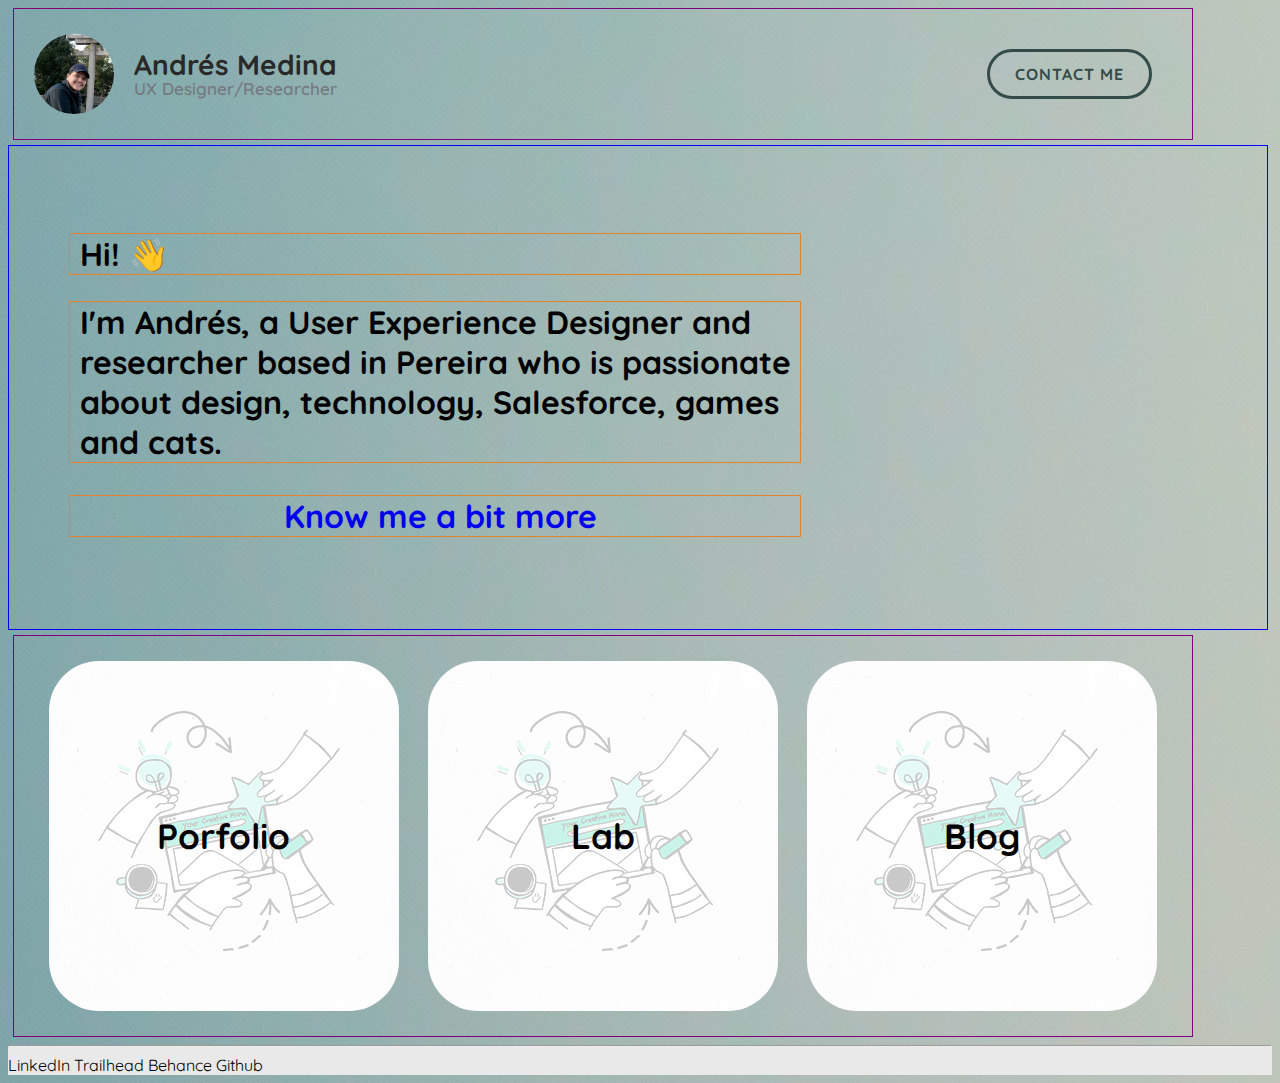
==== index.html @ 08f36b9d "creacion de Git" ====
<!DOCTYPE html>
<html lang="en">
    <head>
        <meta charset="UTF-8">
        <meta http-equiv="X-UA-Compatible" content="IE=edge">
        <meta name="viewport" content="width=device-width, initial-scale=1.0">
    
        <link rel="preconnect" href="https://fonts.googleapis.com">
        <link rel="preconnect" href="https://fonts.gstatic.com" crossorigin>
        <link href="https://fonts.googleapis.com/css2?family=Quicksand:wght@300400;;&display=swap" rel="stylesheet">
    
        <link href="./css/style.css" rel="stylesheet">
    
        <link rel="stylesheet" href="https://cdnjs.cloudflare.com/ajax/libs/animate.css/4.1.1/animate.min.css"
      />
    
        <title>Andres Medina | UX Design </title>
    
    </head>
<body>
    <section>
        <header>
            <div class="title">
                    <img src="./images/AMedina.jpg" class="profilePic" alt="It's me, Andrés">
                    <h1>Andrés Medina</h1>
                    <h2>UX Designer/Researcher</h2>
            </div>
                <nav>
                    <a  href="./pages/contact.html" target="" class="button" title="Go ahead, click me!!">Contact me</a>
                </nav>
         </header>
    </section>

    <div >
        <div class="box box1">
            <h2>Hi! 👋</h2> 
            <h2>I'm Andrés, a User Experience Designer and researcher based in Pereira who is passionate about design,   technology, Salesforce,  games   and cats.
            </h2>   
            <a href="./pages/about.html" target=""><h3>Know me a bit more</h2></a>
                    
        </div>    
     </div>
      
        
     <div>
        <div class="box box-project">
            <a href="./pages/portfolio.html" target=""><div class="box-project-child child1"> 
                 <h2 >Porfolio</h2> 
            </div></a>
            
            <a href="./pages/caseStudies.html" target=""><div class="box-project-child child2"> 
                <h2 >Lab</h2> 
            </div></a>

            <a href="./pages/blog.html" target=""><div class="box-project-child child3"> 
                <h2 >Blog</h2> 
            </div></a>
        </div>
    </div>

        
    
              
                
        <footer >
            <hr>
            <div>
                <a>LinkedIn</a>
                <a>Trailhead</a>
                <a>Behance</a>
                <a>Github</a>
            </div>
        
        </footer>
    
</body>



</html>
---- css/style.css ----
/* Pallete

#95B1AE
#334B49
#A3ABC3 - morado
#A5ABBD

Main #7D8253

Background - 
#e8e9e8 

*/

/* General Styles */


body {
    font-family: 'Quicksand', sans-serif;
    background-color: #eeeeee;
    
}
.box{
    max-width:90%;
    text-align:center;
}

a{
    text-decoration: none;
    cursor: pointer;        
}
a:visited{
    text-decoration: none;
    cursor: pointer; 
    color: mainColor;  
}


/* Header Styles */
header{
    position:relative;
    clear:both;
    max-width:90%;
    display:flex;
    flex-wrap: wrap;
    justify-content:space-between;
    align-items: center;
    align-content: center;
    margin: 5px;
    padding:20px;
    overflow:hidden; 
    border: solid 1px purple;

}

.title{ 
    
    top:0; 
    display:block;
    float:left;
    min-width:340px
}

.profilePic{ 
    background-color:rgb(255, 255, 255);
    border-radius:40px;
    width:80px;height:80px;
    float:left;
    margin-right:20px
}

header h1{
    font-size:28px;
    line-height:23px;
    color:#292929;
    font-weight: 00;
    margin-bottom: 0%;

}
header h2{
    font-size:17px;
    line-height:150%;
    margin:0;
    color:#747b80;
    font-weight:600
}
header nav{
    padding:20px;
}
.button{
    padding:12px 25px;
    border-radius:80px;
    display:block;
    text-transform:uppercase;
    font-weight:700;
    letter-spacing:1px;
    text-align:center;
    transition: .25s all cubic-bezier(0.25, 0.1, 0.82, 0.53);
}

nav a {
    text-decoration: none;
    color:#334B49;
    border: solid 3px #334B49;
            
}
nav a:hover {
    text-decoration: none;
    border: solid 3px #334B49;
    background-color: #334B49;
    border-radius: 40xp;
    cursor: pointer;
    color: white;
    
    }

nav a:visited {
    border: solid 3px #334B49;
    background-color: #334B49;
    border-radius: 40xp;
}



 /* Front Styles */       
.box1{
    text-align: left;
    padding: 60px;
    border: solid 1px blue;
    
  
}
.box1 h2{
    
    font-size: xx-large;
    max-width: 45rem;
    max-height:830px;
    align-content: center;
    border: solid 1px rgb(228, 131, 40);
    padding-left: 10px;
}

.box1 h3{
    
    font-size: xx-large;
    max-width: 45rem;
    max-height:830px;
    align-content: center;
    border: solid 1px rgb(228, 131, 40);
    padding-left: 10px;
    text-align: center;
}

.box2{
    background-color: #334B49;
    text-align: left;
    padding: 80px;
    padding-left: 90px;
}



.box1 .contactMe {
    display:flex;
    width:550px;height:130px;
    align-content: center;
    font-size: 30px;
    font-weight: 100;
    text-align: center;
    border: solid red;
    margin-left: 20%;

}

.box3{
    text-align: center;
    padding: 60px;
    
    font-size: 40px;
  
}
.box3:hover{
    text-align: center;
    padding: 60px;
    font-size: 41px;
    color: rgb(114, 93, 0);
  
}

.box-project{
    display:flex;
    flex-wrap: wrap;
    position: relative;
    clear:both;
    justify-content:space-around;
    align-items: center;
    align-content: center;
    margin: 5px;
    padding:20px;
    overflow:hidden; 
    border: solid 1px purple;
    
}

.box-project-child{
    display: flex;
    justify-content:center;
    top:0; 
    margin: 5px;
    width:350px;
    height:350px;
    align-items: center;
    align-content: center;
    background-color:#647a79;
    color:black;
    border-radius:50px;
    
}
.box-project-child:hover{
    display: flex;
    justify-content:center;
    top:0; 
    width:350px;
    height:350px;
    align-items: center;
    align-content: center;
    background-color:#334B49;
    color:red;
    
}

.box-project-child h2{
    align-items: center;
    align-content: center;
    text-align: center;
    font-size:35px;
    
}

.child1{
     background-image:url(../images/create2.jpg);
    
}

.child2{
    background-image:url(../images/create2.jpg);
   
}

.child3{
    background-image:url(../images/create2.jpg);
   
}

footer{
    
    background-color: #e8e9e8;
}

.footer-flex {
    display: flex;
    justify-content: center;
    align-items: center;
    align-content: center;
    margin: 20px;
  }

.footer-logo{
    background-color:rgb(255, 255, 255);
    border-radius:40px;
    width:80px;height:80px;
    float:left;
    margin-right:30px
}


/*
.grid{
    display:grid;
    place-items: center;
    margin:20px;
    padding:20px;
    grid-template-columns: 1fr;
    grid-template-rows: 1fr;
}
*/

/* Portfolio Grid */
.photo-grid{
    display:grid;
    gap: 2rem;
    grid-template-columns: repeat( auto-fit, minmax( 240px, 1fr));
    grid-auto-rows: 240px;
    
}
.card-tall{
    grid-row: span 2 / auto;
}
.card-wide{
    grid-column: span 2 / auto;
}

/* Mobile Styles */
@media only screen and (max-width: 400px) {
    body {
        background-image: url(../images/mobile.jpg);
    }
  }
  /* Tablet Styles */
  @media only screen and (min-width: 401px) and (max-width: 960px) {
    body {
        background-image: url(../images/tablet.jpg);
    }
  }
  /* Desktop Styles */
  @media only screen and (min-width: 961px) {
    body {
        background-image: url(../images/laptop.jpg);
  }
}
  /* ANIMATIONS */

  button {
    animation-duration: 3s;
    animation-name: slidein;
  }
  
  @keyframes slidein {
    from {
      margin-left: 100%;
      width: 300%
    }
  
    to {
      margin-left: 0%;
      width: 100%;
    }
  }
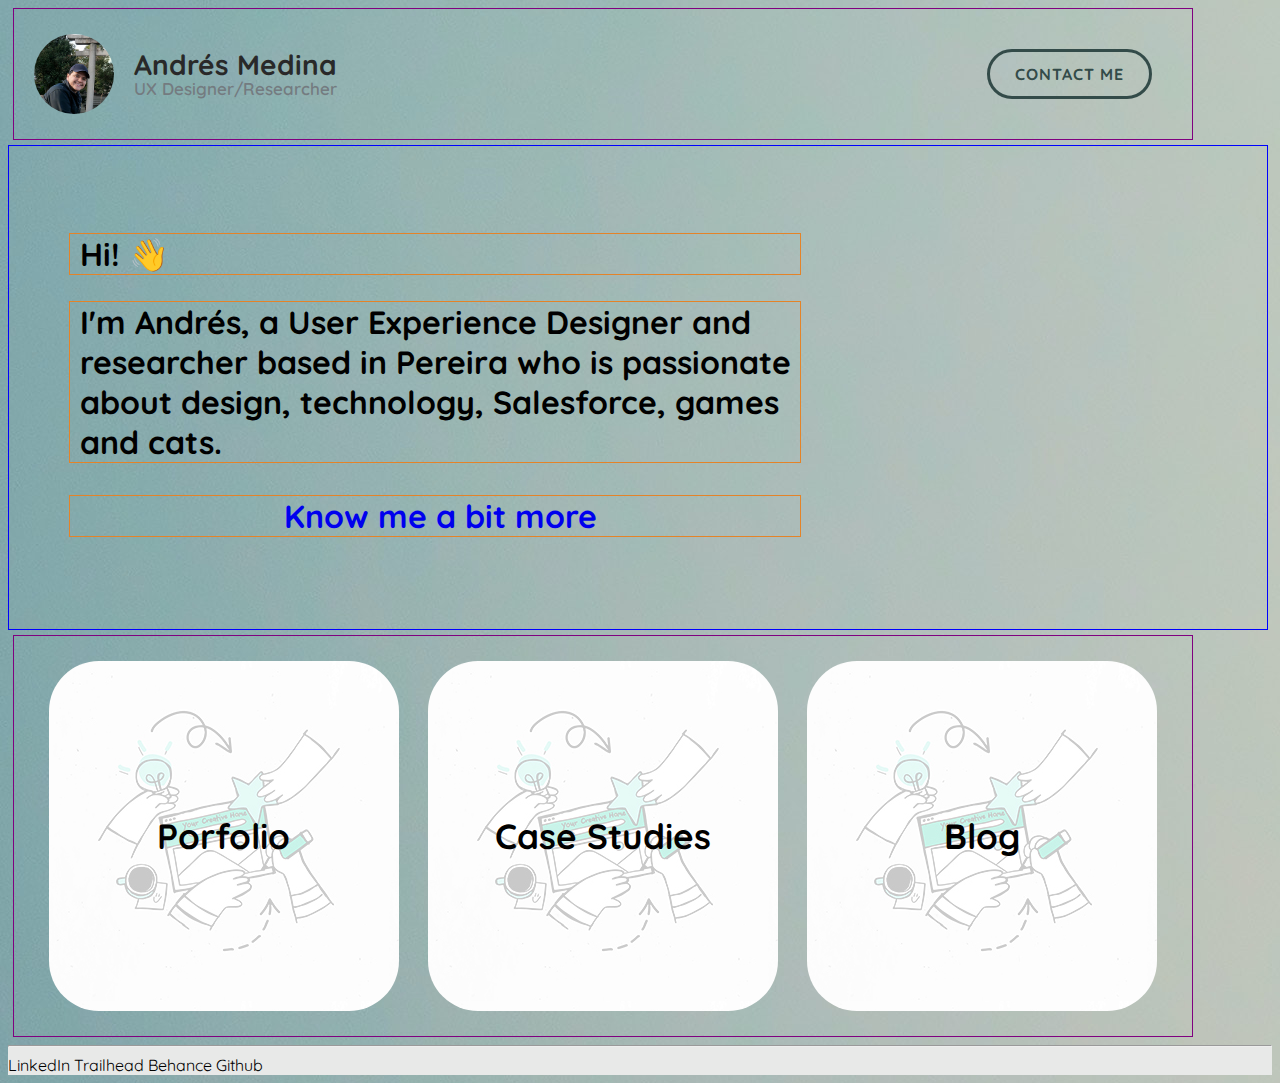
==== commit 669bc002: "test" ====
--- a/index.html
+++ b/index.html
@@ -49,7 +49,7 @@
             </div></a>
             
             <a href="./pages/caseStudies.html" target=""><div class="box-project-child child2"> 
-                <h2 >Lab</h2> 
+                <h2 >Case Studies</h2> 
             </div></a>
 
             <a href="./pages/blog.html" target=""><div class="box-project-child child3"> 
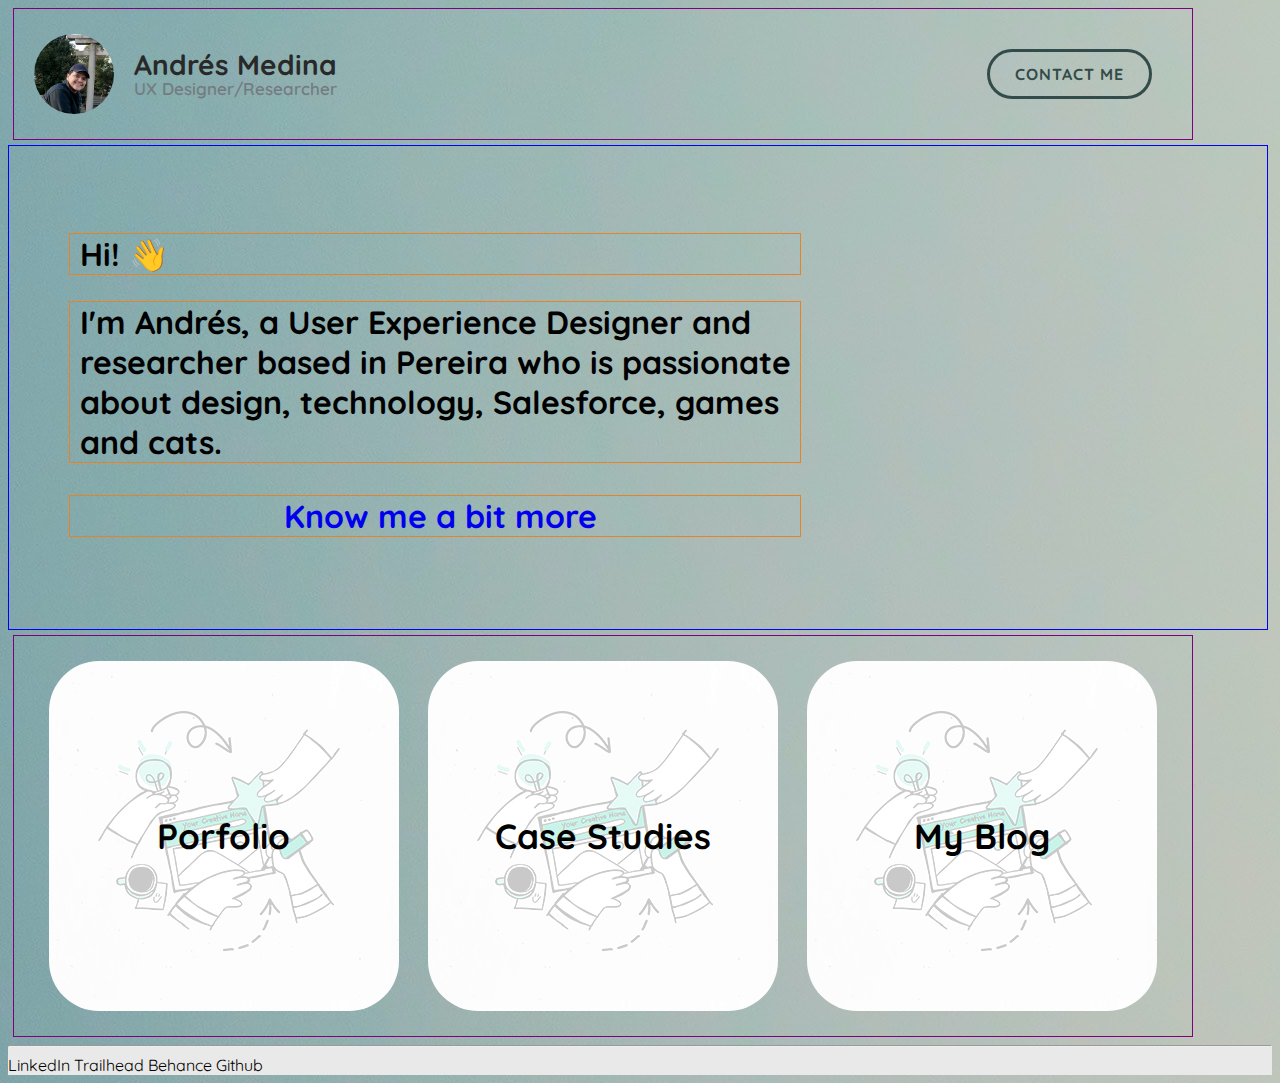
==== commit 37f1028a: "test 2" ====
--- a/index.html
+++ b/index.html
@@ -53,7 +53,7 @@
             </div></a>
 
             <a href="./pages/blog.html" target=""><div class="box-project-child child3"> 
-                <h2 >Blog</h2> 
+                <h2 >My Blog</h2> 
             </div></a>
         </div>
     </div>
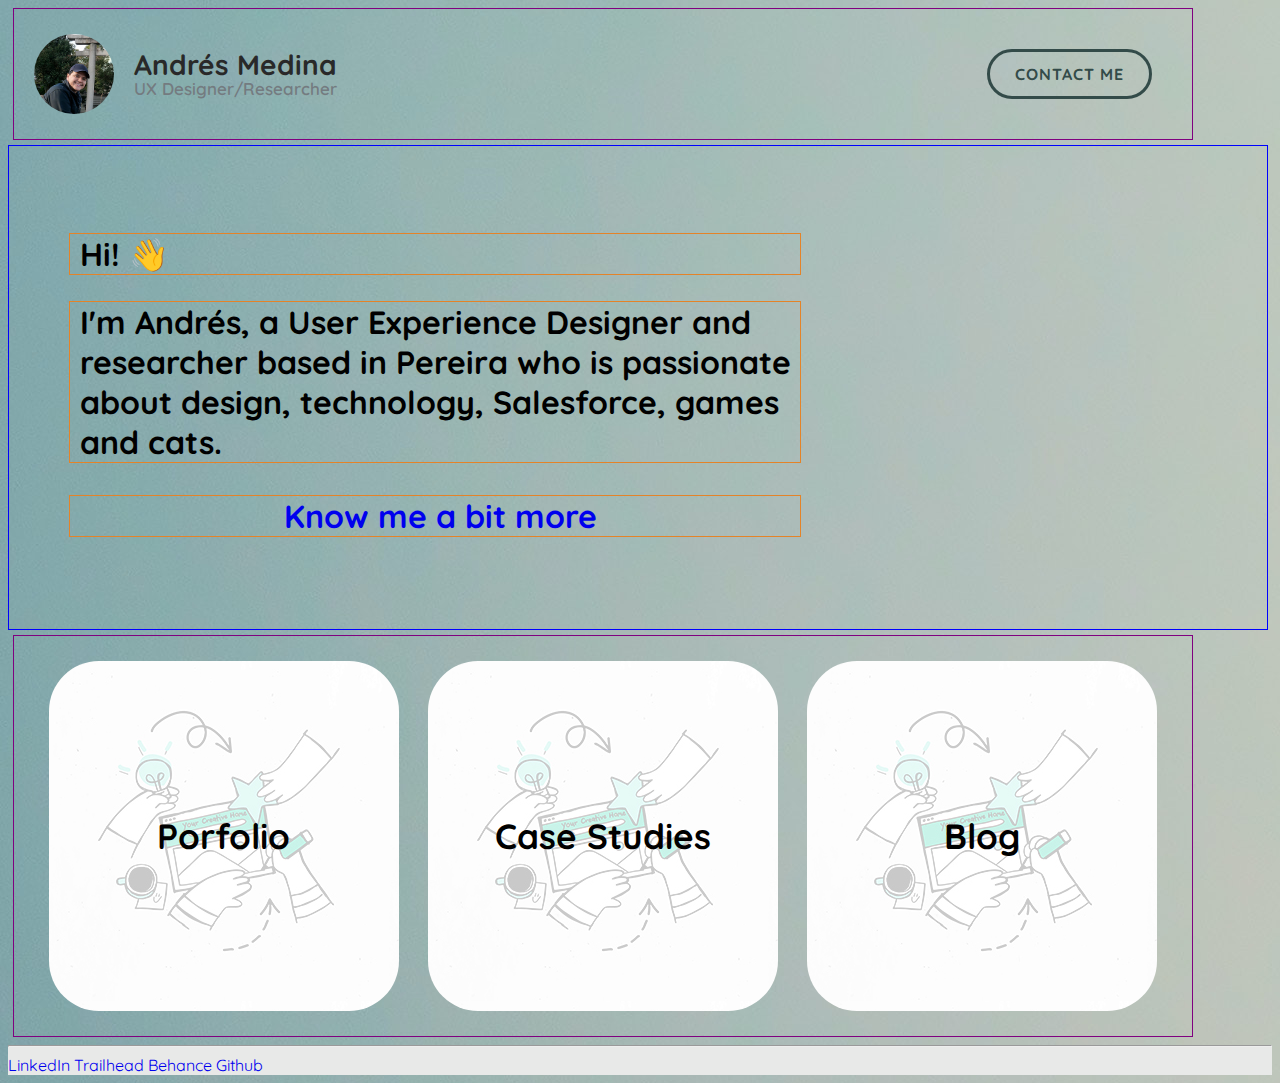
==== commit 6f678e34: "done" ====
--- a/index.html
+++ b/index.html
@@ -53,7 +53,7 @@
             </div></a>
 
             <a href="./pages/blog.html" target=""><div class="box-project-child child3"> 
-                <h2 >My Blog</h2> 
+                <h2 >Blog</h2> 
             </div></a>
         </div>
     </div>
@@ -65,10 +65,10 @@
         <footer >
             <hr>
             <div>
-                <a>LinkedIn</a>
-                <a>Trailhead</a>
-                <a>Behance</a>
-                <a>Github</a>
+                <a href="http://www.linkedin.com">LinkedIn</a>
+                <a href="http://www.trailhead.com">Trailhead</a>
+                <a href="http://www.behance.com">Behance</a>
+                <a href="http://www.github.com">Github</a>
             </div>
         
         </footer>
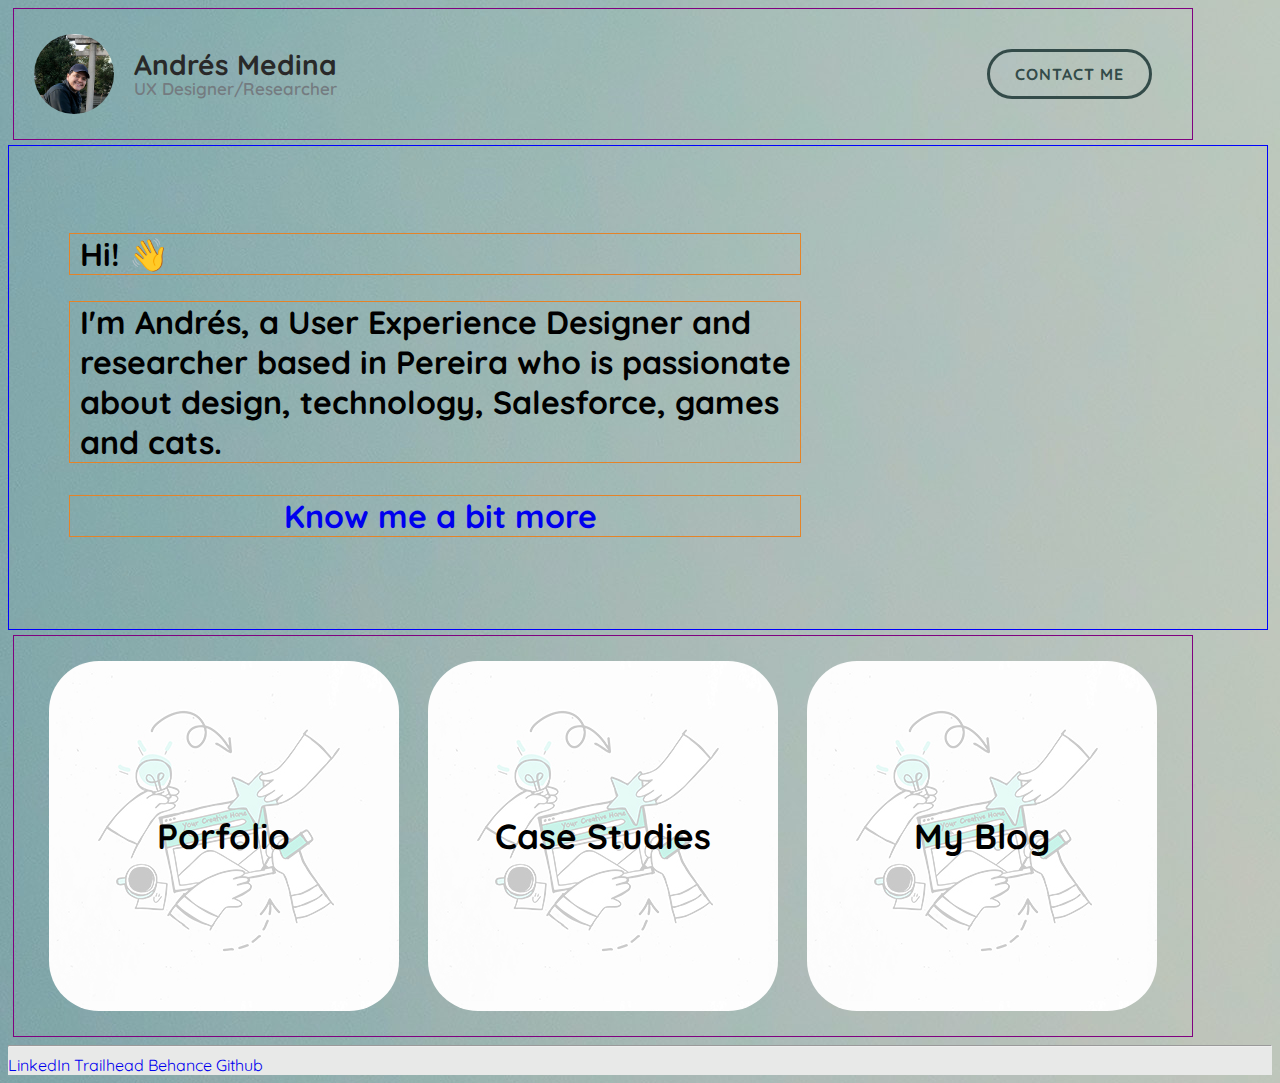
==== commit 96940953: "Merge branch '4th'" ====
--- a/index.html
+++ b/index.html
@@ -53,7 +53,7 @@
             </div></a>
 
             <a href="./pages/blog.html" target=""><div class="box-project-child child3"> 
-                <h2 >Blog</h2> 
+                <h2 >My Blog</h2> 
             </div></a>
         </div>
     </div>
